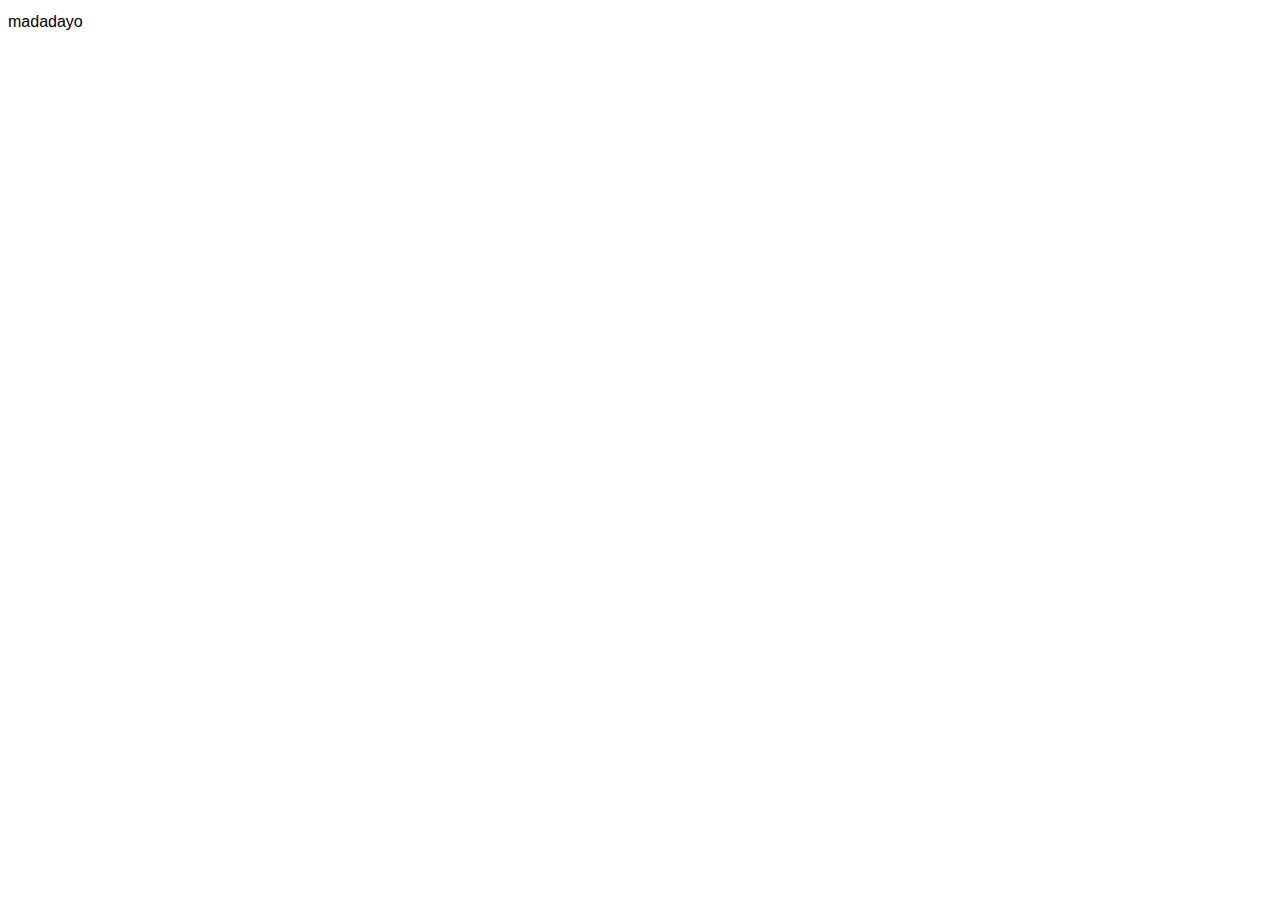
==== graph.html @ f1f6154c "-" ====
<!DOCTYPE html>
<html lang="en" dir="ltr">
<head>
	<meta charset="utf-8">
	<meta name="viewport" content="width=device-width,initial-scale=1">
	<title>しろけぷ発言まとめ - グラフ</title>
</head>
<body>
	<script src="style.js" async></script>
	madadayo
	<script>
		const main=()=>fetch('main.json').then(r=>r.json()).then(x=>{
			}).catch(llog);
		if(typeof urlq=='undefined')document.addEventListener('styexe',main);else main();
	</script>
</body>
</html>
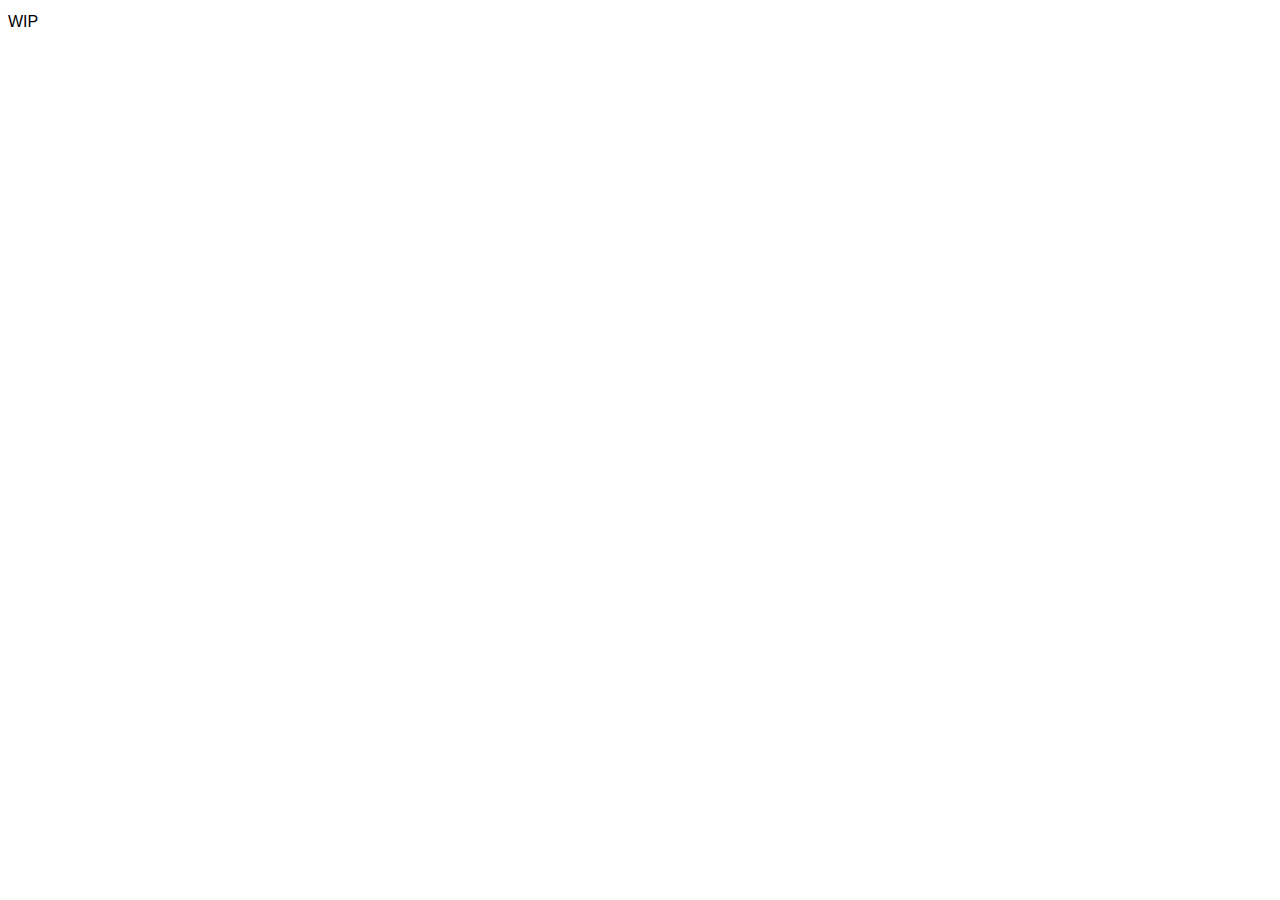
==== commit b051db7e: "-" ====
--- a/graph.html
+++ b/graph.html
@@ -7,7 +7,7 @@
 </head>
 <body>
 	<script src="style.js" async></script>
-	madadayo
+	WIP
 	<script>
 		const main=()=>fetch('main.json').then(r=>r.json()).then(x=>{
 			}).catch(llog);
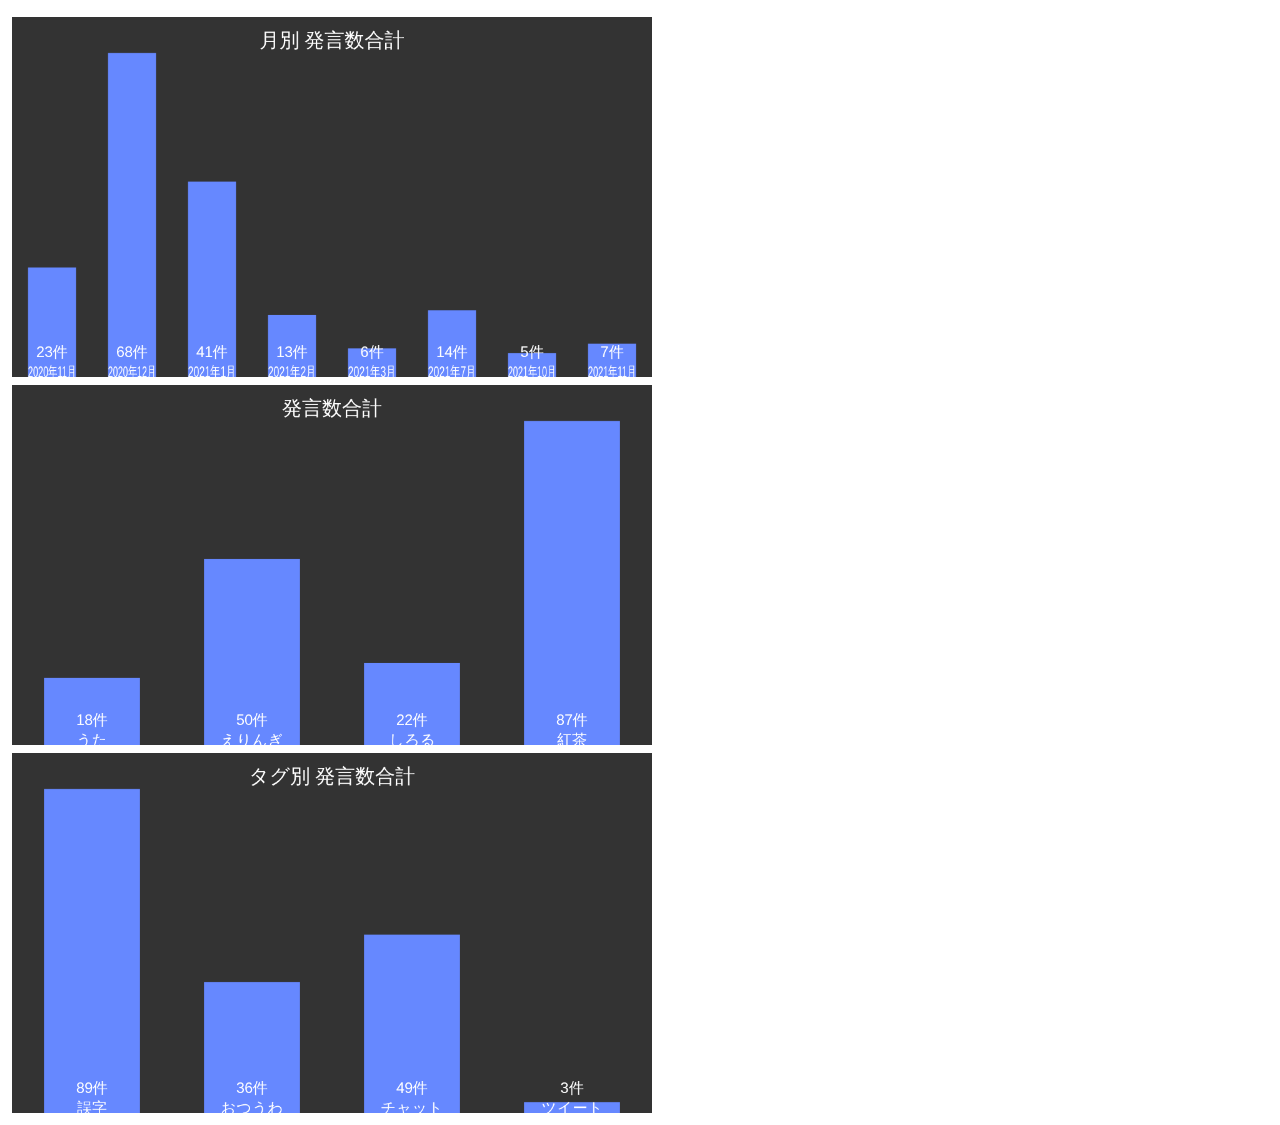
==== commit 633ac10f: "-" ====
--- a/graph.html
+++ b/graph.html
@@ -7,9 +7,39 @@
 </head>
 <body>
 	<script src="style.js" async></script>
-	WIP
+	<style>
+		img{display:inline-block;max-width:640px;background-color:#333;margin:4px;vertical-align:top;}
+	</style>
 	<script>
 		const main=()=>fetch('main.json').then(r=>r.json()).then(x=>{
+				month(x);
+				[
+					[x.month,(y,i)=>[y,x.data.reduce((a,z)=>a+(z.month==i),0)],'月別 発言数合計'],
+					[x.member,(y,i)=>[y.name,x.data.reduce((a,z)=>a+(z.member==i),0)],'発言数合計'],
+					[x.tag,(y,i)=>[y,x.data.reduce((a,z)=>a+z.tag.includes(i),0)],'タグ別 発言数合計']
+				].forEach(y=>{
+					y[1]=y[0].map(y[1]);
+					const c=document.createElement('canvas'),
+						ctx=c.getContext('2d'),
+						img=document.createElement('img');
+					c.width=1024;c.height=c.width*.5625;
+					const w=c.width/y[0].length,
+						h=c.height/Math.max(...y[1].map(z=>z[1]))*.9;
+					ctx.imageSmoothingEnabled=false;
+					ctx.textAlign='center';
+					ctx.font='24px sans-serif';
+					y[1].forEach((z,i)=>{
+						ctx.fillStyle='#68f';
+						ctx.fillRect((i+.2)*w,c.height-z[1]*h,w*.6,z[1]*h);
+						ctx.fillStyle='#fff';
+						ctx.fillText(z[0],(i+.5)*w,c.height,w*.6);
+						ctx.fillText(z[1]+'件',(i+.5)*w,c.height-32,w*.6);
+					});
+					ctx.font='32px sans-serif';
+					ctx.fillText(y[2],c.width*.5,48,c.width);
+					img.src=c.toDataURL();
+					document.body.appendChild(img);
+				});
 			}).catch(llog);
 		if(typeof urlq=='undefined')document.addEventListener('styexe',main);else main();
 	</script>
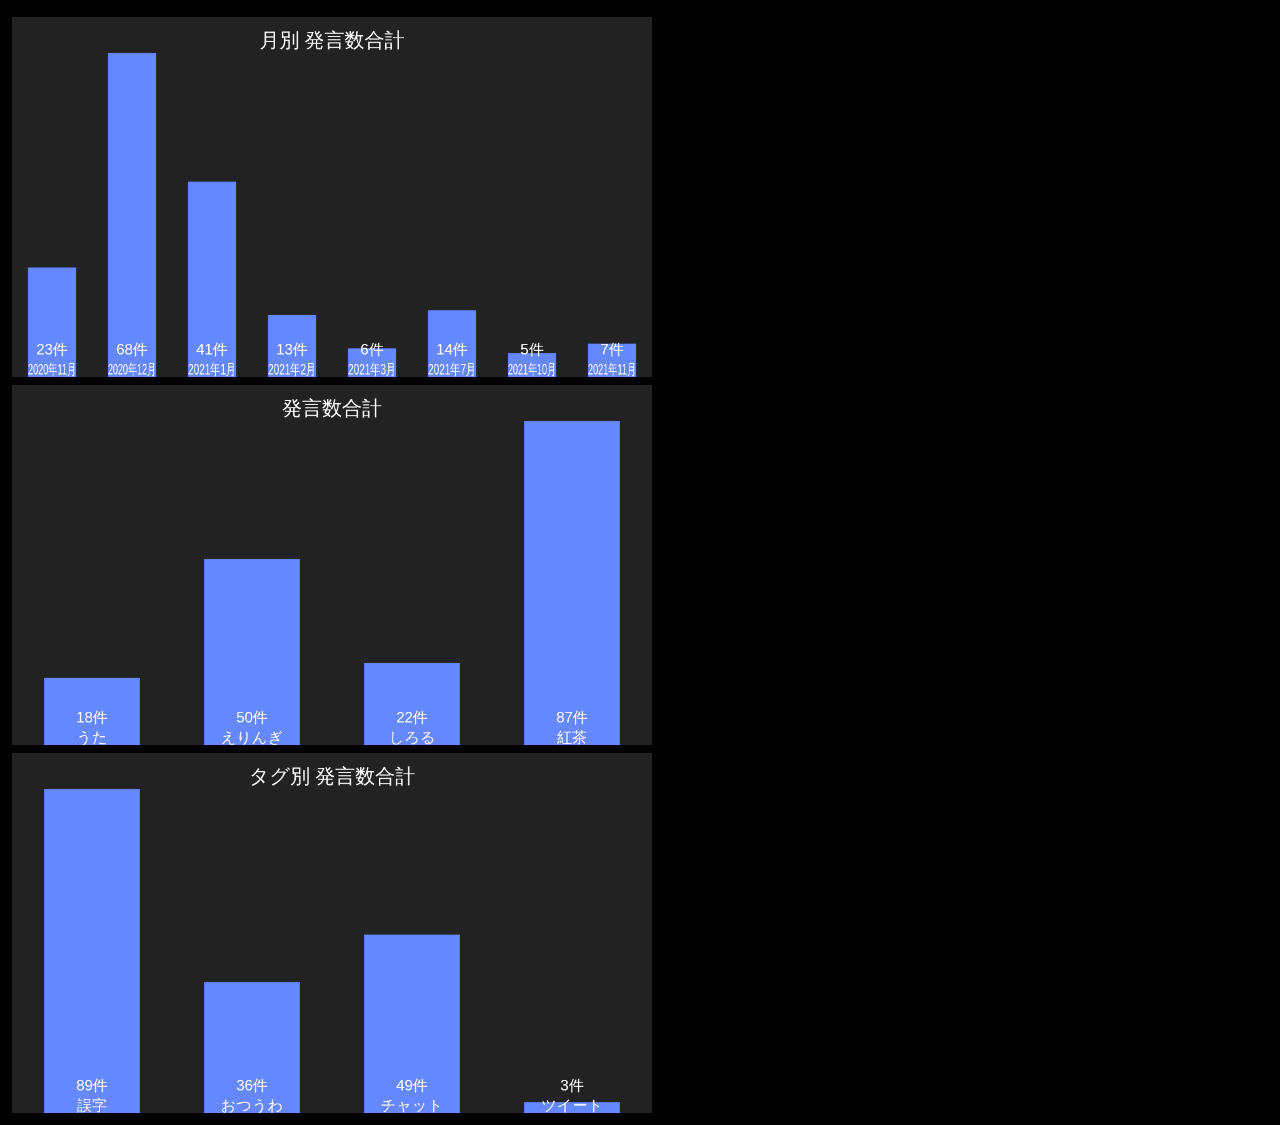
==== commit fbecc829: "-" ====
--- a/graph.html
+++ b/graph.html
@@ -8,7 +8,8 @@
 <body>
 	<script src="style.js" async></script>
 	<style>
-		img{display:inline-block;max-width:640px;background-color:#333;margin:4px;vertical-align:top;}
+		:root{background-color:#000;}
+		img{display:inline-block;max-width:640px;margin:4px;vertical-align:top;}
 	</style>
 	<script>
 		const main=()=>fetch('main.json').then(r=>r.json()).then(x=>{
@@ -17,7 +18,7 @@
 					[x.month,(y,i)=>[y,x.data.reduce((a,z)=>a+(z.month==i),0)],'月別 発言数合計'],
 					[x.member,(y,i)=>[y.name,x.data.reduce((a,z)=>a+(z.member==i),0)],'発言数合計'],
 					[x.tag,(y,i)=>[y,x.data.reduce((a,z)=>a+z.tag.includes(i),0)],'タグ別 発言数合計']
-				].forEach(y=>{
+				].forEach(async y=>{
 					y[1]=y[0].map(y[1]);
 					const c=document.createElement('canvas'),
 						ctx=c.getContext('2d'),
@@ -28,12 +29,14 @@
 					ctx.imageSmoothingEnabled=false;
 					ctx.textAlign='center';
 					ctx.font='24px sans-serif';
+					ctx.fillStyle='#222';
+					ctx.fillRect(0,0,c.width,c.height);
 					y[1].forEach((z,i)=>{
 						ctx.fillStyle='#68f';
 						ctx.fillRect((i+.2)*w,c.height-z[1]*h,w*.6,z[1]*h);
 						ctx.fillStyle='#fff';
-						ctx.fillText(z[0],(i+.5)*w,c.height,w*.6);
-						ctx.fillText(z[1]+'件',(i+.5)*w,c.height-32,w*.6);
+						ctx.fillText(z[0],(i+.5)*w,c.height-4,w*.6);
+						ctx.fillText(z[1]+'件',(i+.5)*w,c.height-36,w*.6);
 					});
 					ctx.font='32px sans-serif';
 					ctx.fillText(y[2],c.width*.5,48,c.width);
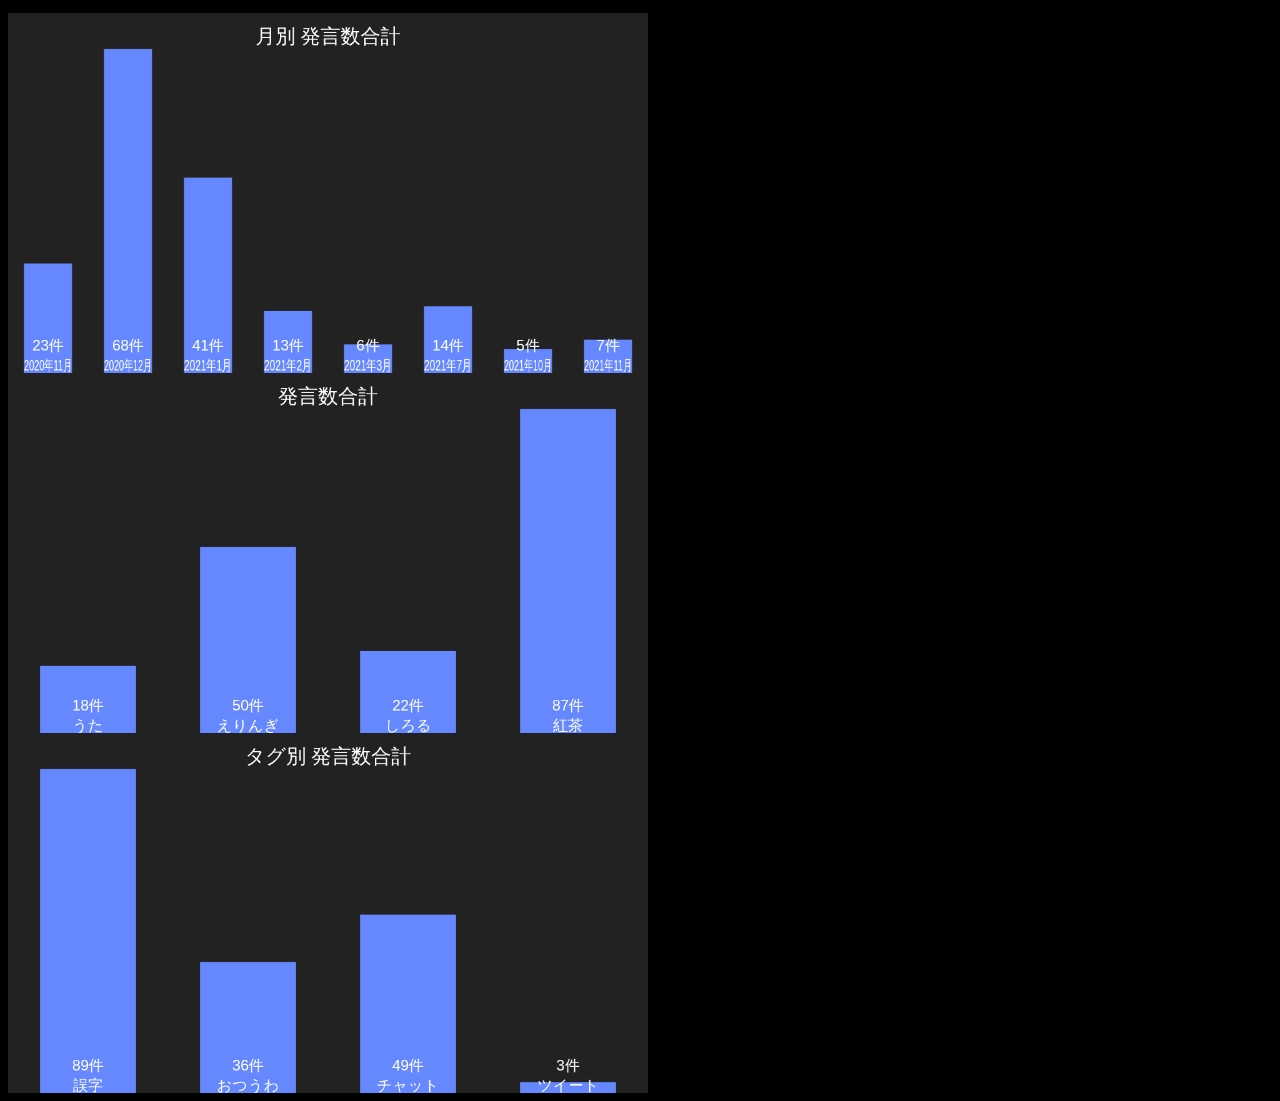
==== commit 5aa579cb: "-" ====
--- a/graph.html
+++ b/graph.html
@@ -9,7 +9,7 @@
 	<script src="style.js" async></script>
 	<style>
 		:root{background-color:#000;}
-		img{display:inline-block;max-width:640px;margin:4px;vertical-align:top;}
+		img{display:inline-block;width:100%;max-width:640px;vertical-align:top;}
 	</style>
 	<script>
 		const main=()=>fetch('main.json').then(r=>r.json()).then(x=>{
